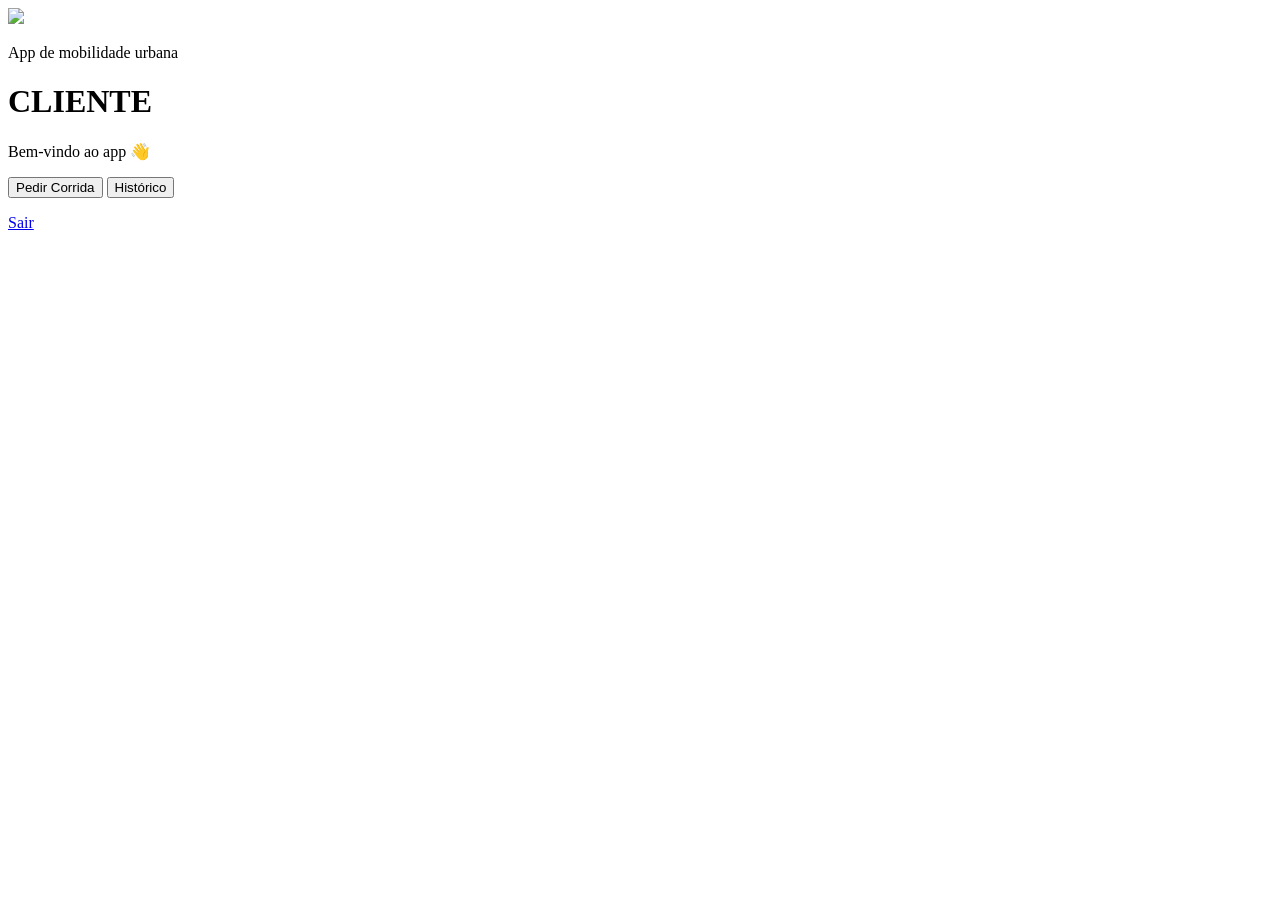
==== cadastro/cliente-home.html @ 140ca5bb "Rename cliente.html to cliente-home.html" ====
<!DOCTYPE html>
<html lang="pt-BR">
<head>

<meta charset="UTF-8">
<meta name="viewport" content="width=device-width, initial-scale=1.0">

<title>Área do Cliente</title>

<link rel="stylesheet" href="css/style.css">

</head>

<body>

<div class="container">

  <div class="card">

    <div class="logo-box">
      <img src="assets/logo.png">
    </div>

    <p class="sub">App de mobilidade urbana</p>
    <h1>CLIENTE</h1>

    <div class="form">

      <p class="cadastro">Bem-vindo ao app 👋</p>

      <button class="btn">Pedir Corrida</button>

      <button class="gmail">Histórico</button>

      <p class="cadastro">
        <a href="index.html">Sair</a>
      </p>

    </div>

  </div>

</div>

</body>
</html>
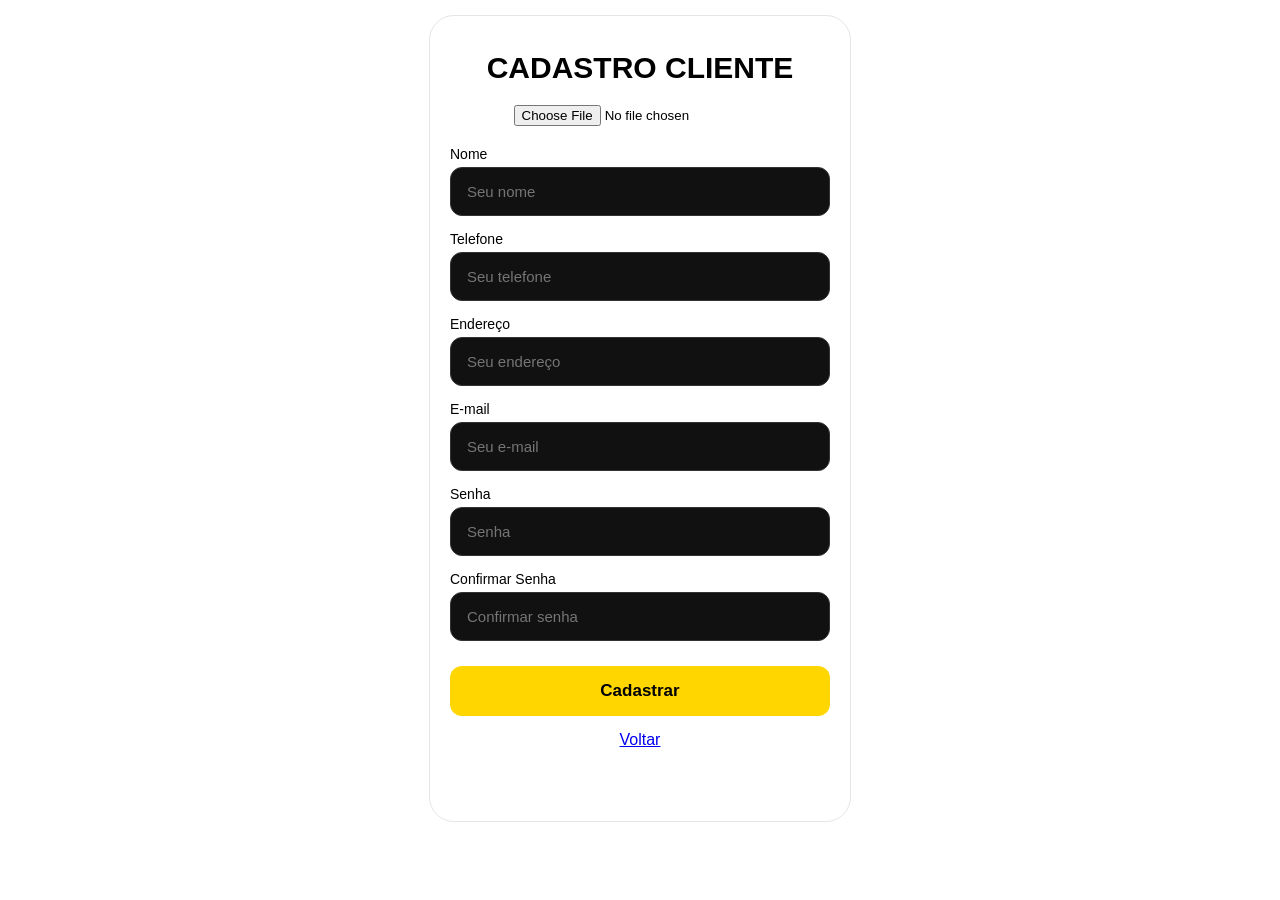
==== commit 7204adf4: "Update cliente-home.html" ====
--- a/cadastro/cliente-home.html
+++ b/cadastro/cliente-home.html
@@ -5,9 +5,9 @@
 <meta charset="UTF-8">
 <meta name="viewport" content="width=device-width, initial-scale=1.0">
 
-<title>Área do Cliente</title>
+<title>Cadastro Cliente</title>
 
-<link rel="stylesheet" href="css/style.css">
+<link rel="stylesheet" href="../css/style.css">
 
 </head>
 
@@ -17,23 +17,57 @@
 
   <div class="card">
 
-    <div class="logo-box">
-      <img src="assets/logo.png">
-    </div>
-
-    <p class="sub">App de mobilidade urbana</p>
-    <h1>CLIENTE</h1>
+    <h1>CADASTRO CLIENTE</h1>
 
     <div class="form">
 
-      <p class="cadastro">Bem-vindo ao app 👋</p>
+      <!-- FOTO -->
+      <div style="text-align:center; margin-bottom:20px;">
+        <input type="file" id="foto" accept="image/*">
+      </div>
 
-      <button class="btn">Pedir Corrida</button>
+      <!-- NOME -->
+      <label>Nome</label>
+      <div class="input-box">
+        <input type="text" id="nome" placeholder="Seu nome">
+      </div>
 
-      <button class="gmail">Histórico</button>
+      <!-- TELEFONE -->
+      <label>Telefone</label>
+      <div class="input-box">
+        <input type="text" id="telefone" placeholder="Seu telefone">
+      </div>
 
+      <!-- ENDEREÇO -->
+      <label>Endereço</label>
+      <div class="input-box">
+        <input type="text" id="endereco" placeholder="Seu endereço">
+      </div>
+
+      <!-- EMAIL -->
+      <label>E-mail</label>
+      <div class="input-box">
+        <input type="email" id="email" placeholder="Seu e-mail">
+      </div>
+
+      <!-- SENHA -->
+      <label>Senha</label>
+      <div class="input-box">
+        <input type="password" id="senha" placeholder="Senha">
+      </div>
+
+      <!-- CONFIRMAR -->
+      <label>Confirmar Senha</label>
+      <div class="input-box">
+        <input type="password" id="confirmarSenha" placeholder="Confirmar senha">
+      </div>
+
+      <!-- BOTÃO -->
+      <button class="btn" onclick="cadastrarCliente()">Cadastrar</button>
+
+      <!-- VOLTAR -->
       <p class="cadastro">
-        <a href="index.html">Sair</a>
+        <a href="escolha.html">Voltar</a>
       </p>
 
     </div>
@@ -42,5 +76,7 @@
 
 </div>
 
+<script src="../js/script.js"></script>
+
 </body>
 </html>
--- a/css/style.css
+++ b/css/style.css
@@ -0,0 +1,233 @@
+/*===========================
+GERAL
+===========================*/
+
+html, body{
+  margin:0;
+  padding:0;
+  width:100%;
+  min-height:100vh;
+  font-family:Arial;
+  background:#ffffff;
+  color:#000;
+}
+
+
+/*===========================
+CONTAINER (CENTRO DA TELA)
+===========================*/
+
+.container{
+  display:flex;
+  justify-content:center;
+  align-items:flex-start;   /* 👈 volta pro topo */
+  min-height:80vh;
+  padding:15px;
+}
+
+
+/*===========================
+CARD CENTRAL
+===========================*/
+
+.card{
+  width:100%;
+  max-width:380px;
+  margin:0 auto;
+
+  background:#ffffff;
+  border-radius:25px;
+
+  padding:15px 20px 25px;
+
+  border:1px solid #e5e5e5;
+
+  min-height:85vh;   /* 👈 preenche melhor a tela */
+}
+
+
+/*===========================
+LOGO
+===========================*/
+
+.logo-box{
+  width:300px;
+  height:300px;
+  margin:0 auto 10px;
+  background:#fff;
+  border-radius:20px;
+  display:flex;
+  align-items:center;
+  justify-content:center;
+  overflow:hidden;
+}
+
+.logo-box img{
+  width:80%;
+  height:auto;
+}
+
+
+/*===========================
+TEXTOS
+===========================*/
+
+.sub{
+  text-align:center;
+  color:#FFD600;
+  font-size:24px;
+  margin-top:-50px;   /* 👈 sobe o texto */
+  margin-bottom:5px;
+}
+
+h1{
+  text-align:center;
+  font-size:30px;   /* 👈 aumenta o BEM-VINDO */
+  margin-bottom:20px;
+}
+
+/*===========================
+FORM
+===========================*/
+
+.form{
+  width:100%;
+}
+
+
+/*===========================
+LABEL
+===========================*/
+
+label{
+  font-size:14px;
+  margin-bottom:5px;
+  display:block;
+}
+
+
+/*===========================
+INPUT
+===========================*/
+
+.input-box{
+  background:#111;
+  border:1px solid #333;
+  border-radius:12px;
+  padding:14px;
+  margin-bottom:15px;
+  display:flex;
+  align-items:center;
+}
+
+.input-box input{
+  width:100%;
+  background:none;
+  border:none;
+  outline:none;
+  color:#fff;
+  font-size:15px;
+}
+
+.input-box span{
+  margin-left:10px;
+}
+
+
+/*===========================
+OPÇÕES
+===========================*/
+
+.opcoes{
+  display:flex;
+  justify-content:space-between;
+  align-items:center;   /* 👈 alinha tudo na mesma altura */
+  font-size:14px;
+  margin-bottom:15px;
+}
+
+.opcoes label{
+  display:flex;
+  align-items:center;   /* 👈 alinha checkbox + texto */
+  gap:5px;
+}
+
+.opcoes input{
+  margin:0;  /* 👈 remove desalinhamento padrão */
+}
+
+.opcoes a{
+  color:#FFD600;
+  text-decoration:none;
+}
+
+
+/*===========================
+BOTÃO PRINCIPAL
+===========================*/
+
+.btn{
+  width:100%;
+  padding:15px;
+  border:none;
+  border-radius:12px;
+  background:#FFD600;
+  color:#000;
+  font-size:17px;
+  font-weight:bold;
+  margin-top:10px;
+}
+
+
+/*===========================
+CADASTRO
+===========================*/
+
+.cadastro{
+  text-align:center;
+  margin-top:15px;
+  font-size:16px;   /* 👈 maior */
+}
+
+.cadastro b{
+  color:#FFD600;
+  font-size:16px;   /* 👈 maior */
+}
+
+
+/*===========================
+OU
+===========================*/
+
+.ou{
+  display:flex;
+  align-items:center;
+  margin:20px 0;
+}
+
+.ou span{
+  flex:1;
+  height:1px;
+  background:#333;
+}
+
+.ou p{
+  margin:0 10px;
+  font-size:13px;
+  color:#aaa;
+}
+
+
+/*===========================
+GMAIL
+===========================*/
+
+.gmail{
+  width:100%;
+  padding:15px;
+  border-radius:12px;
+  background:#111;
+  color:#fff;
+  border:1px solid #333;
+  font-size:14px;
+}
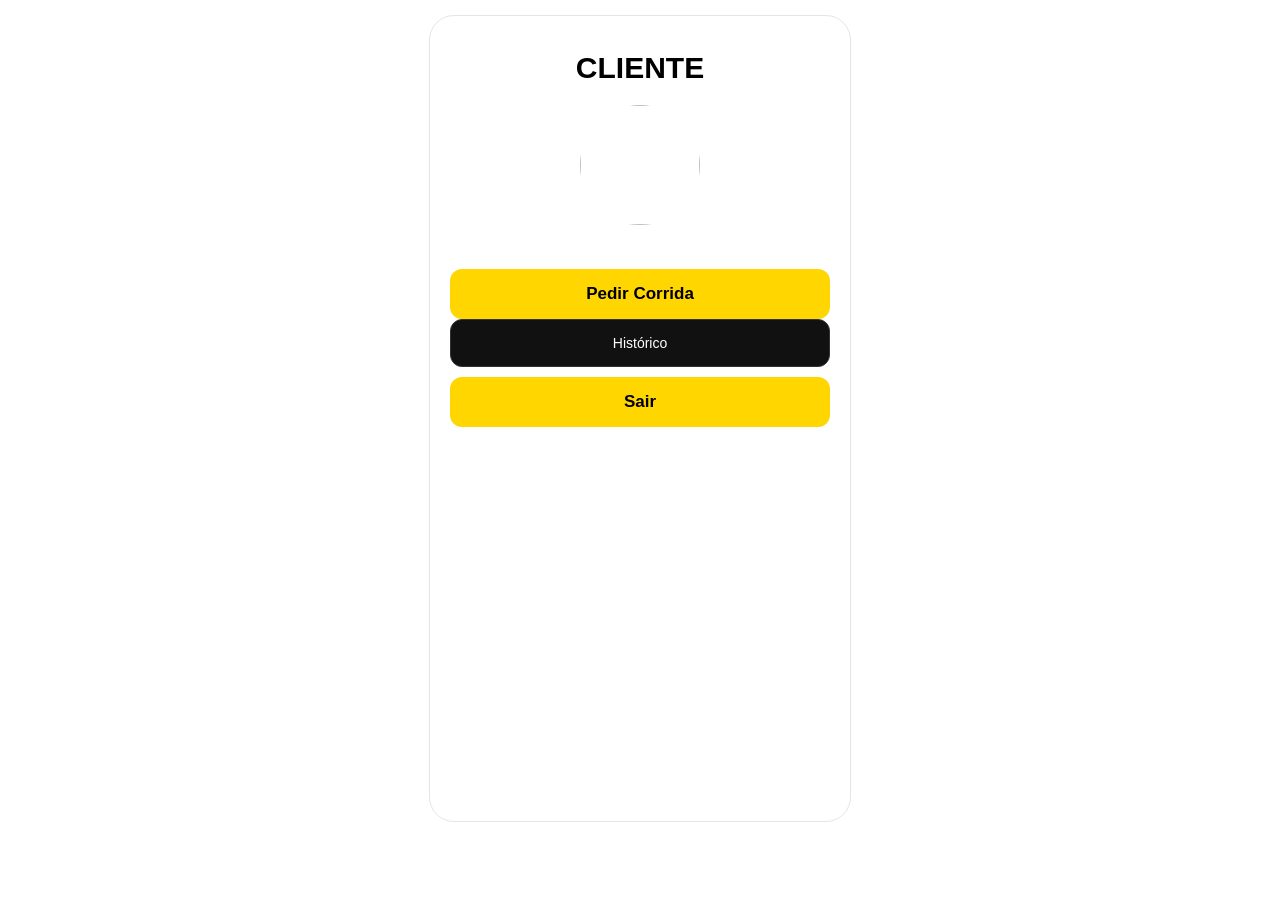
==== commit 7845198b: "Create cliente-home.html" ====
--- a/cadastro/cliente-home.html
+++ b/cadastro/cliente-home.html
@@ -5,7 +5,7 @@
 <meta charset="UTF-8">
 <meta name="viewport" content="width=device-width, initial-scale=1.0">
 
-<title>Cadastro Cliente</title>
+<title>Área do Cliente</title>
 
 <link rel="stylesheet" href="../css/style.css">
 
@@ -17,58 +17,21 @@
 
   <div class="card">
 
-    <h1>CADASTRO CLIENTE</h1>
+    <h1>CLIENTE</h1>
 
-    <div class="form">
+    <div class="form" style="text-align:center;">
 
       <!-- FOTO -->
-      <div style="text-align:center; margin-bottom:20px;">
-        <input type="file" id="foto" accept="image/*">
-      </div>
+      <img id="fotoPerfil" style="width:120px;height:120px;border-radius:50%;margin-bottom:10px;">
 
       <!-- NOME -->
-      <label>Nome</label>
-      <div class="input-box">
-        <input type="text" id="nome" placeholder="Seu nome">
-      </div>
+      <h2 id="nomePerfil"></h2>
 
-      <!-- TELEFONE -->
-      <label>Telefone</label>
-      <div class="input-box">
-        <input type="text" id="telefone" placeholder="Seu telefone">
-      </div>
+      <button class="btn">Pedir Corrida</button>
 
-      <!-- ENDEREÇO -->
-      <label>Endereço</label>
-      <div class="input-box">
-        <input type="text" id="endereco" placeholder="Seu endereço">
-      </div>
+      <button class="gmail">Histórico</button>
 
-      <!-- EMAIL -->
-      <label>E-mail</label>
-      <div class="input-box">
-        <input type="email" id="email" placeholder="Seu e-mail">
-      </div>
-
-      <!-- SENHA -->
-      <label>Senha</label>
-      <div class="input-box">
-        <input type="password" id="senha" placeholder="Senha">
-      </div>
-
-      <!-- CONFIRMAR -->
-      <label>Confirmar Senha</label>
-      <div class="input-box">
-        <input type="password" id="confirmarSenha" placeholder="Confirmar senha">
-      </div>
-
-      <!-- BOTÃO -->
-      <button class="btn" onclick="cadastrarCliente()">Cadastrar</button>
-
-      <!-- VOLTAR -->
-      <p class="cadastro">
-        <a href="escolha.html">Voltar</a>
-      </p>
+      <button class="btn" onclick="logout()">Sair</button>
 
     </div>
 
@@ -78,5 +41,9 @@
 
 <script src="../js/script.js"></script>
 
+<script>
+carregarPerfil();
+</script>
+
 </body>
 </html>
--- a/css/style.css
+++ b/css/style.css
@@ -20,7 +20,7 @@
 .container{
   display:flex;
   justify-content:center;
-  align-items:flex-start;   /* 👈 volta pro topo */
+  align-items:flex-start;
   min-height:80vh;
   padding:15px;
 }
@@ -42,7 +42,7 @@
 
   border:1px solid #e5e5e5;
 
-  min-height:85vh;   /* 👈 preenche melhor a tela */
+  min-height:85vh;
 }
 
 
@@ -76,15 +76,16 @@
   text-align:center;
   color:#FFD600;
   font-size:24px;
-  margin-top:-50px;   /* 👈 sobe o texto */
+  margin-top:-50px;
   margin-bottom:5px;
 }
 
 h1{
   text-align:center;
-  font-size:30px;   /* 👈 aumenta o BEM-VINDO */
+  font-size:30px;
   margin-bottom:20px;
 }
+
 
 /*===========================
 FORM
@@ -141,19 +142,19 @@
 .opcoes{
   display:flex;
   justify-content:space-between;
-  align-items:center;   /* 👈 alinha tudo na mesma altura */
+  align-items:center;
   font-size:14px;
   margin-bottom:15px;
 }
 
 .opcoes label{
   display:flex;
-  align-items:center;   /* 👈 alinha checkbox + texto */
+  align-items:center;
   gap:5px;
 }
 
 .opcoes input{
-  margin:0;  /* 👈 remove desalinhamento padrão */
+  margin:0;
 }
 
 .opcoes a{
@@ -186,12 +187,12 @@
 .cadastro{
   text-align:center;
   margin-top:15px;
-  font-size:16px;   /* 👈 maior */
+  font-size:16px;
 }
 
 .cadastro b{
   color:#FFD600;
-  font-size:16px;   /* 👈 maior */
+  font-size:16px;
 }
 
 
@@ -231,3 +232,43 @@
   border:1px solid #333;
   font-size:14px;
 }
+
+
+/*===========================
+FOTO PERFIL
+===========================*/
+
+.foto-perfil{
+  position:relative;
+  width:120px;
+  height:120px;
+  margin:0 auto 20px;
+}
+
+.foto-perfil img{
+  width:100%;
+  height:100%;
+  border-radius:50%;
+  object-fit:cover;
+  border:3px solid #ddd;
+}
+
+.foto-perfil input{
+  display:none;
+}
+
+.foto-perfil .add{
+  position:absolute;
+  bottom:0;
+  right:0;
+  background:#FFD600;
+  color:#000;
+  width:30px;
+  height:30px;
+  border-radius:50%;
+  display:flex;
+  align-items:center;
+  justify-content:center;
+  font-weight:bold;
+  font-size:20px;
+}
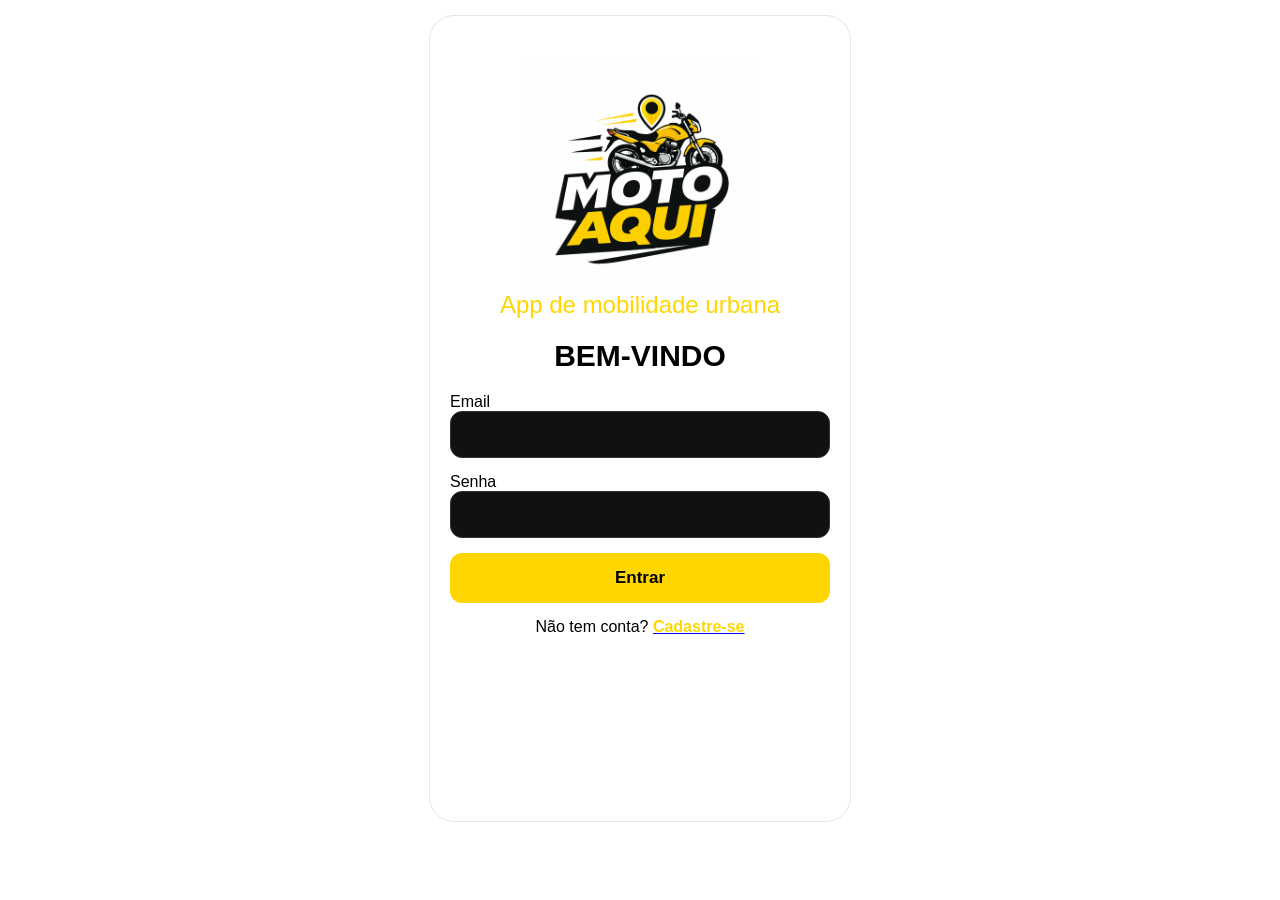
==== commit ea61d1ce: "Update cliente-home.html" ====
--- a/cadastro/cliente-home.html
+++ b/cadastro/cliente-home.html
@@ -22,11 +22,19 @@
     <div class="form" style="text-align:center;">
 
       <!-- FOTO -->
-      <img id="fotoPerfil" style="width:120px;height:120px;border-radius:50%;margin-bottom:10px;">
+      <img id="fotoPerfil" style="
+        width:120px;
+        height:120px;
+        border-radius:50%;
+        object-fit:cover;
+        border:3px solid #ddd;
+        margin-bottom:10px;
+      ">
 
       <!-- NOME -->
       <h2 id="nomePerfil"></h2>
 
+      <!-- BOTÕES -->
       <button class="btn">Pedir Corrida</button>
 
       <button class="gmail">Histórico</button>
@@ -39,10 +47,34 @@
 
 </div>
 
-<script src="../js/script.js"></script>
+<script>
 
-<script>
-carregarPerfil();
+// PEGA USUÁRIO LOGADO
+const usuario = JSON.parse(localStorage.getItem("logado"));
+
+// SE NÃO TIVER, VOLTA PRO LOGIN
+if(!usuario){
+  window.location.href = "../index.html";
+}
+
+// NOME
+document.getElementById("nomePerfil").innerText = usuario.nome || "Usuário";
+
+// FOTO
+const foto = document.getElementById("fotoPerfil");
+
+if(usuario.foto){
+  foto.src = usuario.foto;
+}else{
+  foto.src = "../assets/user.png";
+}
+
+// LOGOUT
+function logout(){
+  localStorage.removeItem("logado");
+  window.location.href = "../index.html";
+}
+
 </script>
 
 </body>
--- a/css/style.css
+++ b/css/style.css
@@ -12,9 +12,8 @@
   color:#000;
 }
 
-
-/*===========================
-CONTAINER (CENTRO DA TELA)
+/*===========================
+CONTAINER
 ===========================*/
 
 .container{
@@ -25,26 +24,20 @@
   padding:15px;
 }
 
-
-/*===========================
-CARD CENTRAL
+/*===========================
+CARD
 ===========================*/
 
 .card{
   width:100%;
   max-width:380px;
   margin:0 auto;
-
   background:#ffffff;
   border-radius:25px;
-
   padding:15px 20px 25px;
-
   border:1px solid #e5e5e5;
-
   min-height:85vh;
 }
-
 
 /*===========================
 LOGO
@@ -64,9 +57,7 @@
 
 .logo-box img{
   width:80%;
-  height:auto;
-}
-
+}
 
 /*===========================
 TEXTOS
@@ -86,7 +77,6 @@
   margin-bottom:20px;
 }
 
-
 /*===========================
 FORM
 ===========================*/
@@ -94,18 +84,6 @@
 .form{
   width:100%;
 }
-
-
-/*===========================
-LABEL
-===========================*/
-
-label{
-  font-size:14px;
-  margin-bottom:5px;
-  display:block;
-}
-
 
 /*===========================
 INPUT
@@ -127,14 +105,12 @@
   border:none;
   outline:none;
   color:#fff;
-  font-size:15px;
 }
 
 .input-box span{
   margin-left:10px;
 }
 
-
 /*===========================
 OPÇÕES
 ===========================*/
@@ -147,24 +123,12 @@
   margin-bottom:15px;
 }
 
-.opcoes label{
-  display:flex;
-  align-items:center;
-  gap:5px;
-}
-
-.opcoes input{
-  margin:0;
-}
-
 .opcoes a{
   color:#FFD600;
-  text-decoration:none;
-}
-
-
-/*===========================
-BOTÃO PRINCIPAL
+}
+
+/*===========================
+BOTÃO
 ===========================*/
 
 .btn{
@@ -176,9 +140,7 @@
   color:#000;
   font-size:17px;
   font-weight:bold;
-  margin-top:10px;
-}
-
+}
 
 /*===========================
 CADASTRO
@@ -187,14 +149,11 @@
 .cadastro{
   text-align:center;
   margin-top:15px;
-  font-size:16px;
 }
 
 .cadastro b{
   color:#FFD600;
-  font-size:16px;
-}
-
+}
 
 /*===========================
 OU
@@ -214,10 +173,8 @@
 
 .ou p{
   margin:0 10px;
-  font-size:13px;
   color:#aaa;
 }
-
 
 /*===========================
 GMAIL
@@ -230,12 +187,21 @@
   background:#111;
   color:#fff;
   border:1px solid #333;
-  font-size:14px;
-}
-
-
-/*===========================
-FOTO PERFIL
+}
+
+/*===========================
+OLHO SENHA
+===========================*/
+
+.eye{
+  margin-left:10px;
+  cursor:pointer;
+  display:flex;
+  align-items:center;
+}
+
+/*===========================
+FOTO PERFIL (AJUSTE MANUAL)
 ===========================*/
 
 .foto-perfil{
@@ -243,14 +209,16 @@
   width:120px;
   height:120px;
   margin:0 auto 20px;
-}
-
-.foto-perfil img{
+  border-radius:50%;
+  overflow:hidden;
+  background:#eee;
+}
+
+#canvasFoto{
   width:100%;
   height:100%;
   border-radius:50%;
-  object-fit:cover;
-  border:3px solid #ddd;
+  touch-action:none;
 }
 
 .foto-perfil input{
@@ -272,3 +240,24 @@
   font-weight:bold;
   font-size:20px;
 }
+
+/*===========================
+ZOOM BOTÕES
+===========================*/
+
+.zoom-controls{
+  display:flex;
+  justify-content:center;
+  gap:10px;
+  margin-bottom:15px;
+}
+
+.zoom-controls button{
+  width:45px;
+  height:45px;
+  border:none;
+  border-radius:10px;
+  background:#FFD600;
+  font-size:20px;
+  font-weight:bold;
+}
